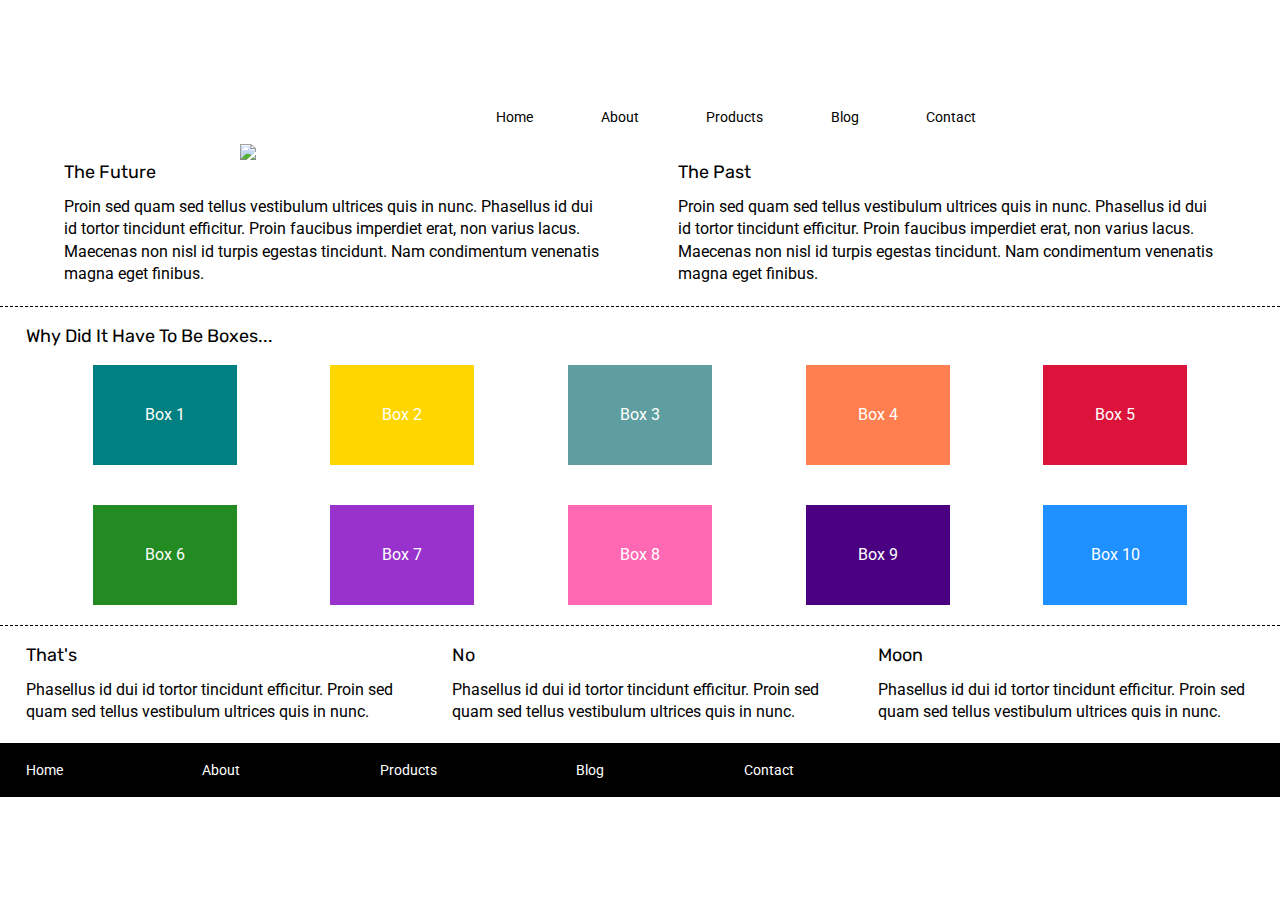
==== index.html @ d0fd44f8 "revised" ====
<!doctype html>

<html lang="en">
<head>
  <meta charset="utf-8">

  <title>Sprint Challenge - Home</title>

  <link href="https://fonts.googleapis.com/css?family=Roboto|Rubik" rel="stylesheet">
  
  <link rel="stylesheet" href="/css/index.css">
</head>
<body>
    <header>
        <div class="container">
            <div>
                <div class="logo">
                </div>
                <div>
                    <nav>
                        <a href="#home">Home</a>
                        <a href="about.html">About</a>
                        <a href="#">Products</a>
                        <a href="#">Blog</a>
                        <a href="#">Contact</a>
                    </nav>
                </div>
            <div>
                <img src="img/jumbo.jpg">
    </header>       
        <section class="top-content">
            <div class="text-container">
                <h2>The Future</h2>
                <p>Proin sed quam sed tellus vestibulum ultrices quis in nunc. Phasellus id dui id tortor tincidunt efficitur. Proin faucibus imperdiet erat, non varius lacus. Maecenas non nisl id turpis egestas tincidunt. Nam condimentum venenatis magna eget finibus.</p>
            </div>
            <div class="text-container">
                <h2>The Past</h2>
                <p>Proin sed quam sed tellus vestibulum ultrices quis in nunc. Phasellus id dui id tortor tincidunt efficitur. Proin faucibus imperdiet erat, non varius lacus. Maecenas non nisl id turpis egestas tincidunt. Nam condimentum venenatis magna eget finibus.</p>
            </div>
        </section>
        
        <section class="middle-content">
        
            <h2>Why Did It Have To Be Boxes...</h2>
            
            <div class="boxes">
                <div class="box one">Box 1</div>
                <div class="box two">Box 2</div>
                <div class="box three">Box 3</div>
                <div class="box four">Box 4</div>
                <div class="box five">Box 5</div>
                <div class="box six">Box 6</div>
                <div class="box seven">Box 7</div>
                <div class="box eight">Box 8</div>
                <div class="box nine">Box 9</div>
                <div class="box ten">Box 10</div>
            </div>
        
        </section>

        <section class="bottom-content">

            <div class="text-container">
                <h2>That's</h2>
                <p>Phasellus id dui id tortor tincidunt efficitur. Proin sed quam sed tellus vestibulum ultrices quis in nunc.</p>
            </div>
            <div class="text-container">
                <h2>No</h2>
                <p>Phasellus id dui id tortor tincidunt efficitur. Proin sed quam sed tellus vestibulum ultrices quis in nunc.</p>
            </div>
            <div class="text-container">
                <h2>Moon</h2>
                <p>Phasellus id dui id tortor tincidunt efficitur. Proin sed quam sed tellus vestibulum ultrices quis in nunc.</p>
            </div>

        </section>
        
        <footer>
            <nav>
                <a href="#">Home</a>
                <a href="about.html">About</a>
                <a href="#">Products</a>
                <a href="#">Blog</a>
                <a href="#">Contact</a>
            </nav>
        </footer>
    </div><!-- container -->        
</body>
</html>
---- css/index.css ----
/* http://meyerweb.com/eric/tools/css/reset/ 
   v2.0 | 20110126
   License: none (public domain)
*/

html, body, div, span, applet, object, iframe,
h1, h2, h3, h4, h5, h6, p, blockquote, pre,
a, abbr, acronym, address, big, cite, code,
del, dfn, em, img, ins, kbd, q, s, samp,
small, strike, strong, sub, sup, tt, var,
b, u, i, center,
dl, dt, dd, ol, ul, li,
fieldset, form, label, legend,
table, caption, tbody, tfoot, thead, tr, th, td,
article, aside, canvas, details, embed, 
figure, figcaption, footer, header, hgroup, 
menu, nav, output, ruby, section, summary,
time, mark, audio, video {
	margin: 0;
	padding: 0;
	/*border: 1px solid grey;*/
	font-size: 100%;
	font: inherit;
	vertical-align: baseline;
}
/* HTML5 display-role reset for older browsers */
article, aside, details, figcaption, figure, 
footer, header, hgroup, menu, nav, section {
	display: block;
}
body {
	line-height: 1;
}
ol, ul {
	list-style: none;
}
blockquote, q {
	quotes: none;
}
blockquote:before, blockquote:after,
q:before, q:after {
	content: '';
	content: none;
}
table {
	border-collapse: collapse;
	border-spacing: 0;
}

body {
    box-sizing: border-box; 
}

html, body {
    height: 100%;
    font-family: 'Roboto', sans-serif;
}

h1, h2, h3, h4, h5 {
    font-size: 18px;
    margin-bottom: 15px;
    font-family: 'Rubik', sans-serif;
}

p {
    line-height: 1.4;
}

.container {
    width: 800px;
    margin: 0 auto;
   

}
.container .logo {
    background-image: url(/img/lambda-black.png);
    background-repeat: no-repeat;
    width: 25%;
    height: 10vh;
   
    
}

header nav {
    width: 60%;
    display: flex;
    justify-content: space-between;
    align-items: center;
    margin-left: 30%;
    padding: 20px 2%;
    font-size: 14px;
}

header nav a {
    color: black;
    text-decoration: none;
}

.top-content {
    display: flex;
    flex-wrap: wrap;
    justify-content: space-evenly;
    margin-bottom: 20px;
    border-bottom: 1px dashed black;
}

.top-content .text-container {
    width: 42%;
    padding: 0 1%;
    padding-bottom: 20px;  
}

.middle-content {
    margin-bottom: 20px;
    border-bottom: 1px dashed black;
}

.middle-content h2 {
    padding: 0 2%;
    margin-bottom: 0;
}

.middle-content .boxes {
    width: 90%;
    margin-left: 5%;
    display: flex;
    flex-wrap: wrap;
    justify-content: space-between;
}

.middle-content .boxes .box {
    width: 12.5%;
    height: 100px;
    margin: 20px 2.5%;
    color: white;
    display: flex;
    align-items: center;
    justify-content: center;
}
.one {
    background-color: teal;
}
.two {
    background-color: gold;
}
.three {
    background-color: cadetblue;
}
.four {
    background-color: coral;
}
.five {
    background-color: crimson;
}
.six {
    background-color: forestgreen
}
.seven {
    background-color: darkorchid;
}
.eight {
    background-color: hotpink;
}
.nine {
    background-color: indigo;
}
.ten {
    background-color: dodgerblue;
}
.bottom-content {
    display: flex;
    margin: 0 2% 20px;
    justify-content: space-around;
}

.bottom-content .text-container {
    padding-right: 4%;
}

.bottom-content .text-container:last-child {
    padding-right: 0;
}

footer {
    width: 100%;
    background: black;
}

footer nav {
    width: 60%;
    display: flex;
    justify-content: space-between;
    align-items: center;
    padding: 20px 2%;
    font-size: 14px;
}

footer nav a {
    color: white;
    text-decoration: none;
}
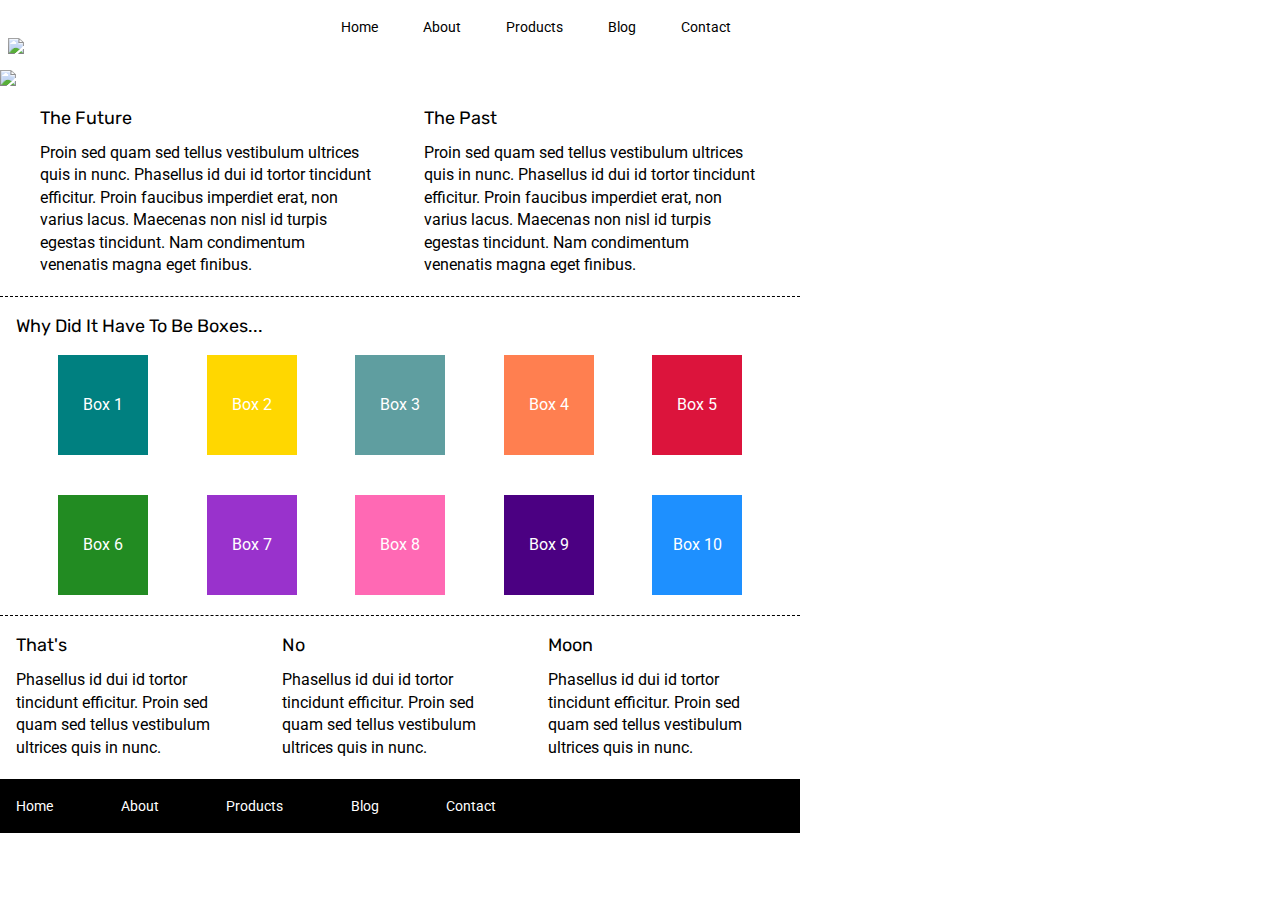
==== commit 2c76605e: "final-copy" ====
--- a/index.html
+++ b/index.html
@@ -13,10 +13,8 @@
 <body>
     <header>
         <div class="container">
-            <div>
                 <div class="logo">
-                </div>
-                <div>
+                    <img src="/img/lambda-black.png">
                     <nav>
                         <a href="#home">Home</a>
                         <a href="about.html">About</a>
--- a/css/index.css
+++ b/css/index.css
@@ -53,7 +53,9 @@
 
 html, body {
     height: 100%;
+    width: 800px;
     font-family: 'Roboto', sans-serif;
+    
 }
 
 h1, h2, h3, h4, h5 {
@@ -72,19 +74,20 @@
    
 
 }
-.container .logo {
-    background-image: url(/img/lambda-black.png);
-    background-repeat: no-repeat;
-    width: 25%;
-    height: 10vh;
+
    
     
+.logo {
+    display: flex;
+    justify-content: space-around;
+    align-items: flex-end;
+    margin-bottom: 2%;
 }
 
 header nav {
     width: 60%;
     display: flex;
-    justify-content: space-between;
+    justify-content: space-evenly;
     align-items: center;
     margin-left: 30%;
     padding: 20px 2%;
@@ -100,6 +103,7 @@
     display: flex;
     flex-wrap: wrap;
     justify-content: space-evenly;
+    margin-top: 20px;
     margin-bottom: 20px;
     border-bottom: 1px dashed black;
 }
